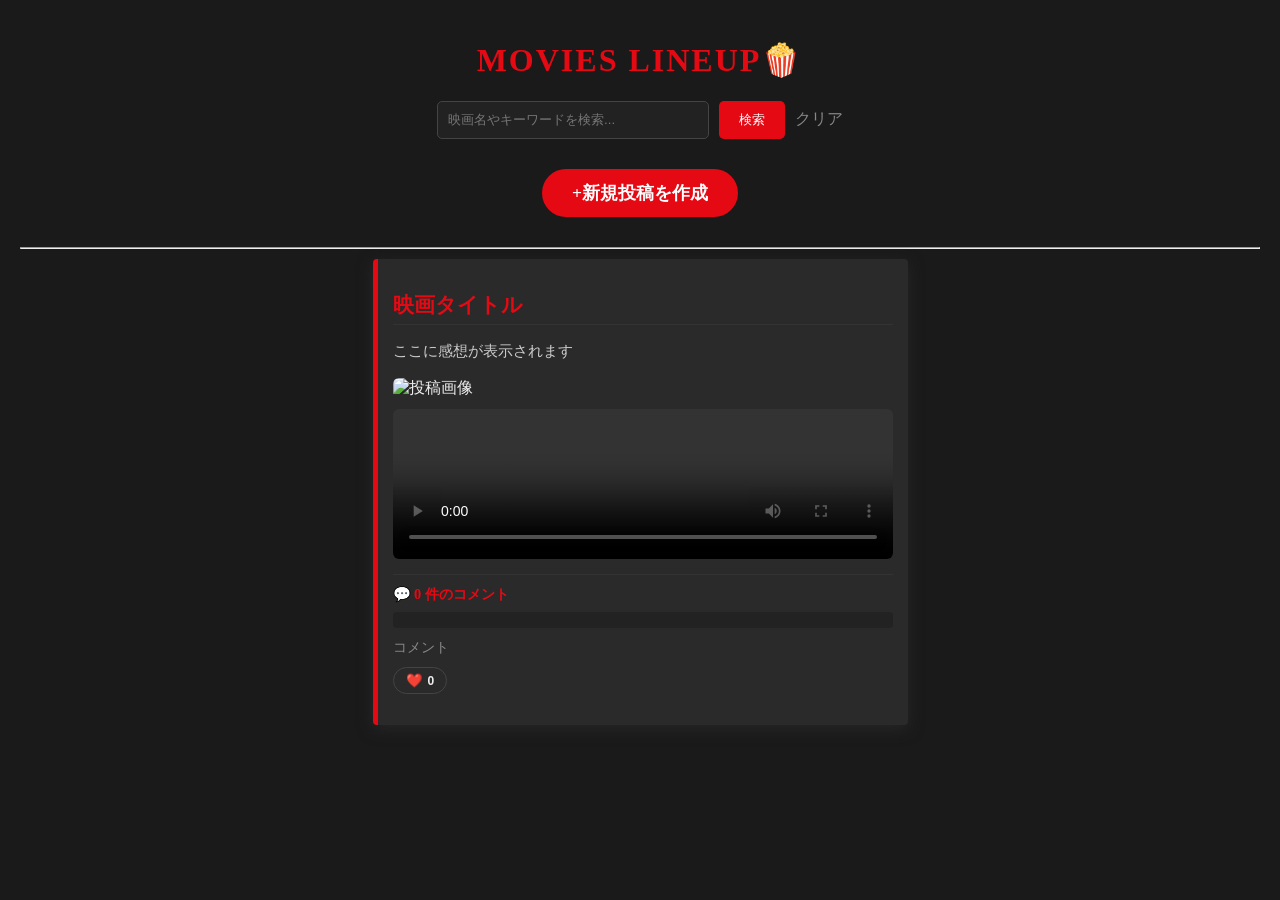
==== src/main/resources/templates/index.html @ 631e5b86 "initial commit" ====
<!DOCTYPE html>

<body xmlns:th="http://www.thymeleaf.org">

	<head>
		<meta charset="UTF-8">
		<title>MOVIES FAN</title>
		<style>
			body {
				font-family: 'Helvetica Neue';
				background-color: #1a1a1a;
				color: #eee;
				padding: 20px;
				margin: 0;
			}

			h1 {
				text-align: center;
				color: #e50914;
				text-transform: uppercase;
				letter-spacing: 2px;
			}

			.post-new-wrapper {
				text-align: center;
				margin: 30px 0;
			}

			.btn-new-post {
				display: inline-block;
				background-color: #e50914;
				color: white;
				text-decoration: none;
				font-weight: bold;
				padding: 12px 30px;
				border-radius: 50px;
				font-size: 1.1em;
				transition: 0.3s;
				box-shadow: 0 4px 15px rgba(229, 9, 20, 0, 3);
			}

			.post-card {
				background: #2a2a2a;
				padding: 15px;
				margin: 10px auto;
				max-width: 500px;
				border-left: 5px solid #e50914;
				border-radius: 4px;
				box-shadow: 0 4px 15px rgba(40, 40, 40, 0.9);
			}

			.movie-title {
				font-size: 1.3em;
				/* 1.8emから縮小 */
				color: #e50914;
				margin-bottom: 10px;
				border-bottom: 1px solid #333;
				padding-bottom: 5px;
			}

			.content {
				font-size: 0.95em;
				line-height: 1.5;
				color: #ccc;
			}

			.media-container img,
			.media-container video {
				width: 100%;
				height: auto;
				max-height: 150px;
				object-fit: contain;
				border-radius: 6px;
				display: block;
				margin: 10px auto;
			}
		</style>
		<link rel="stylesheet" th:href="@{/css/style.css}">
	</head>
	<div>
		<h1>Movies LINEUP🍿</h1>
		<div style="text-align: center; margin-bottom: 20px;">
			<form th:action="@{/}" method="get" style="display: inline-flex; gap: 10px;">
				<input type="text" name="keyword" th:value="${keyword}" placeholder="映画名やキーワードを検索..."
					style="padding: 10px; border-radius: 5px; border: 1px solid #444; background: #222; color: white; width: 250px;">
				<button type="submit"
					style="background: #e50914; color: white; border: none; padding: 10px 20px; border-radius: 5px; cursor: pointer;">
					検索
				</button>
				<a th:href="@{/}" th:if="${keyword != null}"
					style="color: #888; text-decoration: none; align-self: center;">クリア</a>
			</form>
		</div>
		<div class="post-new-wrapper">
			<a th:href="@{/post/new}" class="btn-new-post">+新規投稿を作成</a>
		</div>
		<hr>

		<div class="post-wrapper">

			<div th:each="post : ${posts}" class="post-card">
				<a th:href="@{/post/{id}(id=${post.id})}" style="text-decoration: none; color: inherit;">
					<h2 class="movie-title" th:text="${post.movieTitle}">映画タイトル</h2>
					<p class="content" th:text="${post.content}">ここに感想が表示されます</p>
				</a>

				<div class="media-container">
					<img th:if="${post.imageUrl}" th:src="${post.imageUrl}" alt="投稿画像">
					<video th:if="${post.videoUrl}" th:src="${post.videoUrl}" controls></video>
				</div>
				<div class="comment-section" style="margin-top: 15px; border-top: 1px solid #333; padding-top: 10px;">

					<div style="margin-bottom: 8px;">
						<span style="color: #e50914; font-size: 0.9em; font-weight: bold;">
							💬 <span th:text="${post.comments.size()}">0</span> 件のコメント
						</span>
					</div>

					<div th:if="${!post.comments.isEmpty()}"
						style="background: #222; padding: 8px; border-radius: 4px; margin-bottom: 10px;">
						<p style="font-size: 0.85em; color: #bbb; margin: 0;" th:text="${post.comments[0].content}"></p>
					</div>

					<a th:href="@{/post/{id}(id=${post.id})}"
						style="font-size: 0.85em; color: #888; text-decoration: none;">
						コメント
					</a>
				</div>
				<div class="like-section" style="margin-top: 10px; display: flex; align-items: center; gap: 10px;">
					<button type="button" th:onclick="|toggleLike(${post.id}, this)|"
						style="background: none; border: 1px solid #444; color: #eee; padding: 5px 12px; border-radius: 20px; cursor: pointer; transition: 0.2s; display: flex; align-items: center; gap: 5px;">
						<span style="color: #e50914;">❤️</span>
						<span class="like-count" style="font-size: 0.9em; font-weight: bold;"
							th:text="${post.likes != null ? post.likes.size() : 0}">0</span>
					</button>
				</div>

				<p><small
						th:text="${post.createdAt != null ? #temporals.format(post.createdAt,'yyyy/MM/dd HH:mm') : ''}"></small>
				</p>
			</div>
		</div>
	</div>
	<script th:inline="javascript">
		function toggleLike(postId, buttonElement) {
			// /*[[...]]*/ の形式で書くことで、Eclipseのエラーを回避しつつThymeleafで値を取得できます
			const token = /*[[${_csrf?.token}]]*/ "";
			const header = /*[[${_csrf?.headerName}]]*/ "X-CSRF-TOKEN";

			fetch(`/post/${postId}/like`, {
				method: 'POST',
				headers: {
					[header]: token,
					'Content-Type': 'application/json'
				}
			})
				.then(response => {
					if (!response.ok) throw new Error('エラーが発生しました');
					return response.json();
				})
				.then(count => {
					const countSpan = buttonElement.querySelector('.like-count');
					countSpan.textContent = count;

					buttonElement.style.transform = "scale(1.2)";
					setTimeout(() => buttonElement.style.transform = "scale(1)", 200);
				})
				.catch(error => {
					console.error('Error:', error);
				});
		}
	</script>
</body>
</body>

</html>
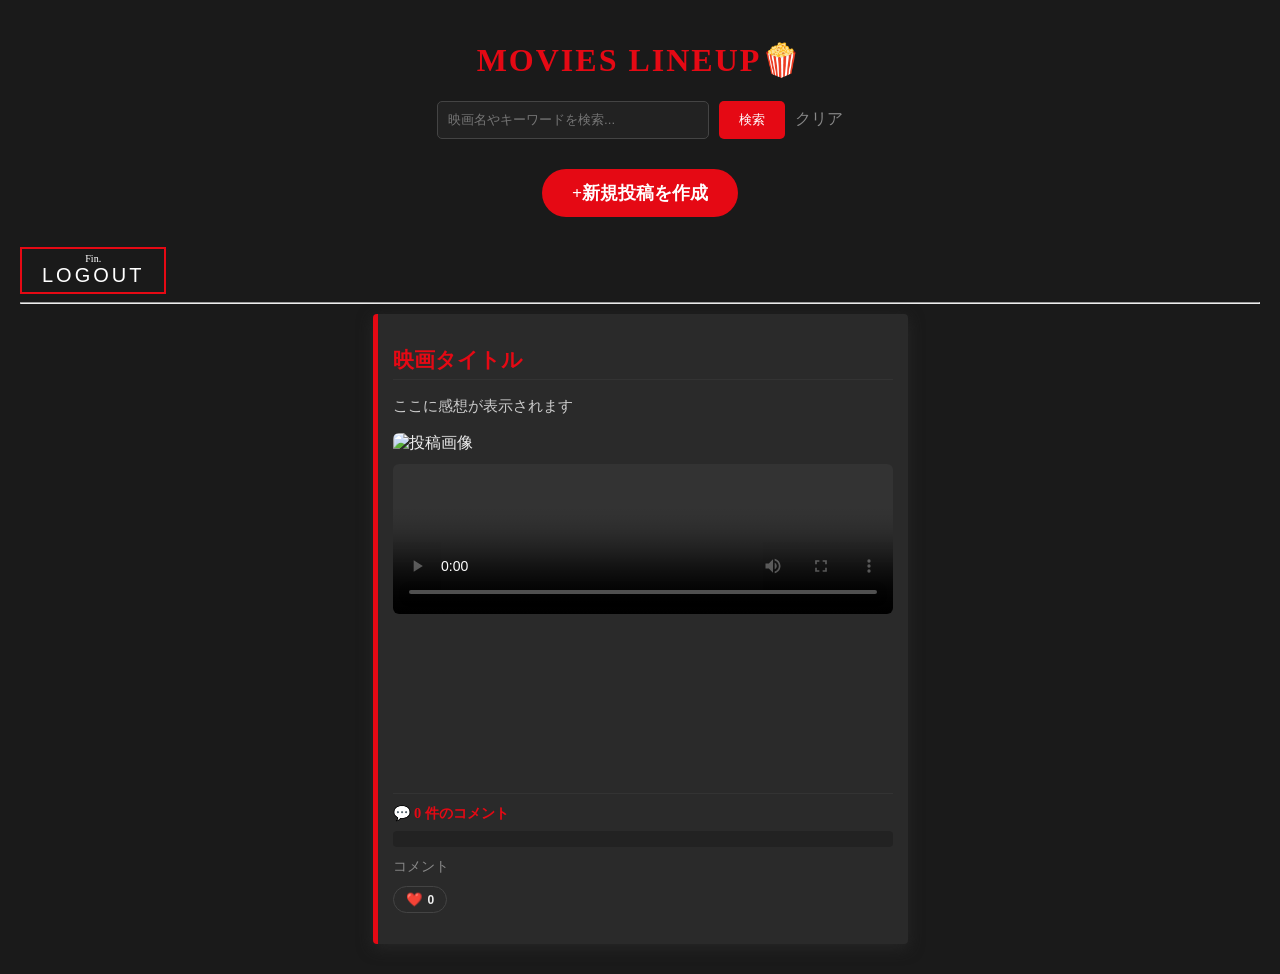
==== commit f9e722fb: "second commit" ====
--- a/src/main/resources/templates/index.html
+++ b/src/main/resources/templates/index.html
@@ -4,6 +4,7 @@
 
 	<head>
 		<meta charset="UTF-8">
+		<meta name="viewport" content="width=device-width, initial-scale=1.0">
 		<title>MOVIES FAN</title>
 		<style>
 			body {
@@ -73,6 +74,65 @@
 				border-radius: 6px;
 				display: block;
 				margin: 10px auto;
+			}
+
+			.logout-form-the-end {
+				display: inline-block;
+			}
+
+			.btn-the-end {
+				background: transparent;
+				border: 2px solid #e50914;
+				/* ログインボタンと同じ赤 */
+				color: #fff;
+				padding: 5px 20px;
+				cursor: pointer;
+				transition: all 0.4s ease;
+				position: relative;
+				overflow: hidden;
+			}
+
+			.btn-the-end .small-text {
+				display: block;
+				font-family: 'Cinzel', serif;
+				/* 映画のタイトル風フォント */
+				font-size: 10px;
+				line-height: 1;
+			}
+
+			.btn-the-end .main-text {
+				font-family: 'Bebas Neue', sans-serif;
+				/* ログイン画面のメインフォント */
+				font-size: 20px;
+				letter-spacing: 3px;
+			}
+
+			.btn-the-end:hover {
+				background: #e50914;
+				box-shadow: 0 0 20px rgba(229, 9, 20, 0.6);
+				transform: scale(1.05);
+			}
+
+			/* index.html の <style> の最後に追加 */
+			@media (max-width: 768px) {
+				.post-card {
+					max-width: 95%;
+					/* 横幅を画面いっぱいに広げる */
+					padding: 10px;
+					/* 余白を少し削る */
+				}
+
+				h1 {
+					font-size: 1.5em;
+					/* タイトルを少し小さくする */
+				}
+
+				.btn-new-post {
+					width: 80%;
+					/* 新規投稿ボタンを押しやすく大きくする */
+					text-align: center;
+				}
+
 			}
 		</style>
 		<link rel="stylesheet" th:href="@{/css/style.css}">
@@ -94,6 +154,12 @@
 		<div class="post-new-wrapper">
 			<a th:href="@{/post/new}" class="btn-new-post">+新規投稿を作成</a>
 		</div>
+		<form th:action="@{/logout}" method="post" class="logout-form-the-end">
+			<button type="submit" class="btn-the-end">
+				<span class="small-text">Fin.</span>
+				<span class="main-text">LOGOUT</span>
+			</button>
+		</form>
 		<hr>
 
 		<div class="post-wrapper">
@@ -107,6 +173,11 @@
 				<div class="media-container">
 					<img th:if="${post.imageUrl}" th:src="${post.imageUrl}" alt="投稿画像">
 					<video th:if="${post.videoUrl}" th:src="${post.videoUrl}" controls></video>
+
+					<div class="video-container" th:if="${post.youtubeVideoId != null and !post.youtubeVideoId.empty}">
+						<iframe th:src="'https://www.youtube.com/embed/' + ${post.youtubeVideoId}" frameborder="0"
+							allowfullscreen></iframe>
+					</div>
 				</div>
 				<div class="comment-section" style="margin-top: 15px; border-top: 1px solid #333; padding-top: 10px;">
 
